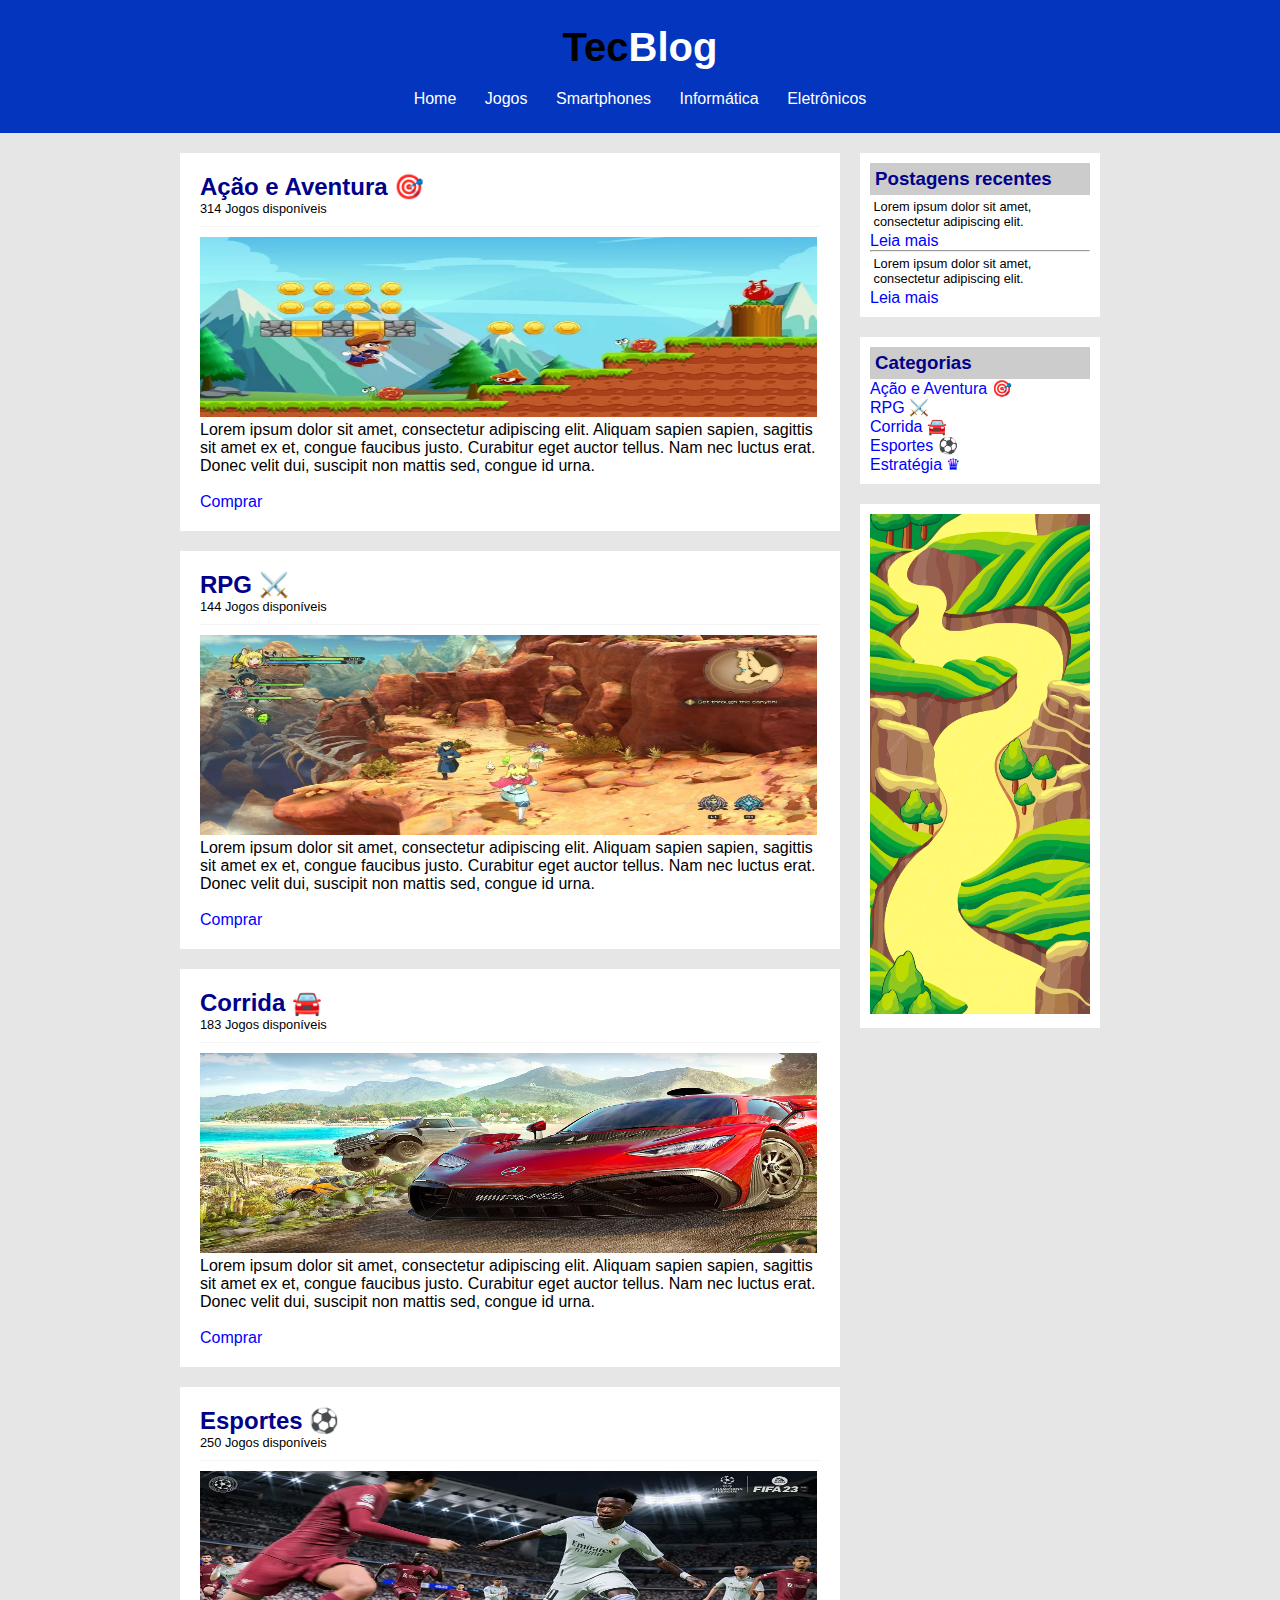
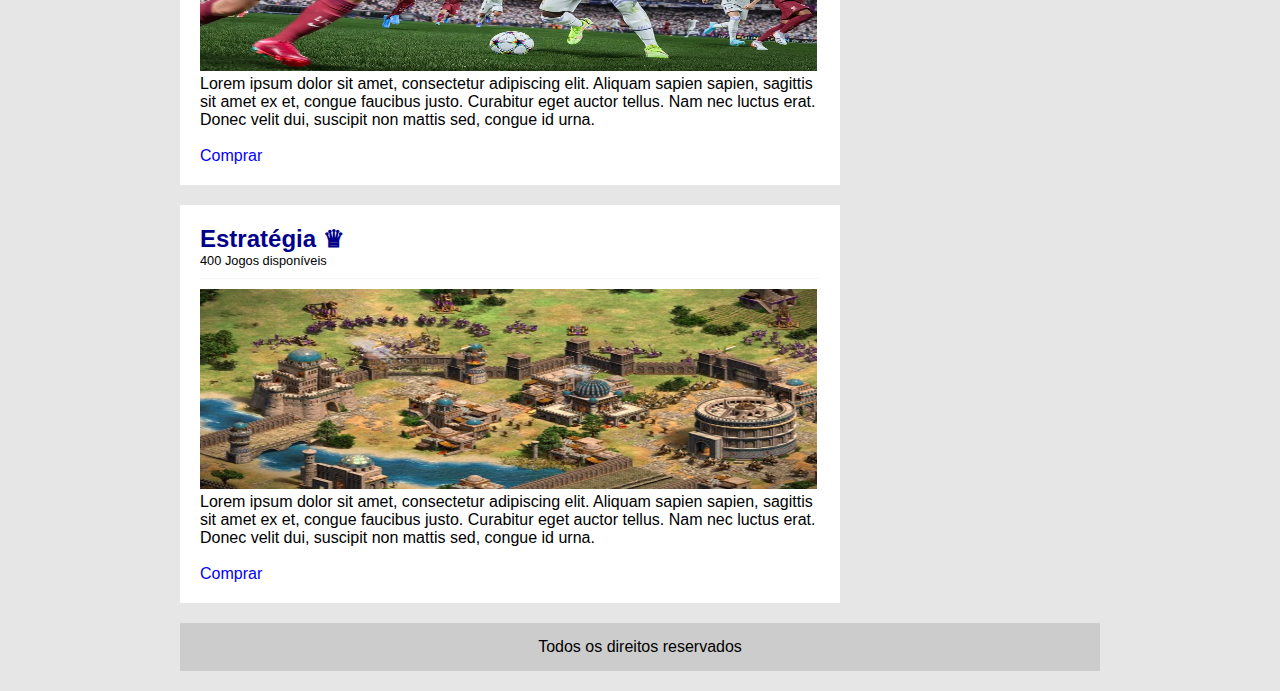
==== jogos.html @ 7e0ff292 "Página de jogos" ====
<!DOCTYPE html>
<html>

    <head>

        <title>TecBlog</title>
        <meta charset="utf-8">
        <link rel="stylesheet" type="text/css" href="CSS/estilojogos.css">

    </head>

    <body>

        <!--CABEÇALHO-->

        <div id="area-cabecalho">

            <div id="area-logo">
                <h1>Tec<span class="branco">Blog</span></h1>
            </div>
            <div id="area-menu">
                <a href="index.html">Home</a>
                <a href="jogos.html">Jogos</a>
                <a href="celulares.html">Smartphones</a>
                <a href="informatica.html">Informática</a>
                <a href="eletronicos.html">Eletrônicos</a>
            </div>

        </div>

        <!--ÁREA PRINCIPAL DO CONTEÚDO DA PÁGINA "JOGOS"-->

        <div id="area-principal">

            <div id="area-postagens">

                <!--ABERTURA POSTAGEM-->
                <div class="postagem">
                    <h2>Ação e Aventura 🎯</h2>
                    <span class="data-postagem">314 Jogos disponíveis</span>
                    <img src="ImagenstecBlog/aventura.webp" width="617px" height="180px">
                    <p>
                        Lorem ipsum dolor sit amet, consectetur adipiscing elit. 
                        Aliquam sapien sapien, sagittis sit amet ex et, congue faucibus justo. 
                        Curabitur eget auctor tellus. Nam nec luctus erat. Donec velit dui, 
                        suscipit non mattis sed, congue id urna. 
                    </p><br>
                    <a href="" style="color: blue;">Comprar</a>
                </div>
                <!--//FIM POSTAGEM\\-->

                <!--ABERTURA POSTAGEM-->
                <div class="postagem">
                    <h2>RPG ⚔️</h2>
                    <span class="data-postagem">144 Jogos disponíveis</span>
                    <img src="ImagenstecBlog/rpg.jpg" width="617px" height="200px">
                    <p>
                        Lorem ipsum dolor sit amet, consectetur adipiscing elit. 
                        Aliquam sapien sapien, sagittis sit amet ex et, congue faucibus justo. 
                        Curabitur eget auctor tellus. Nam nec luctus erat. Donec velit dui, 
                        suscipit non mattis sed, congue id urna. 
                    </p><br>
                    <a href="" style="color: blue;">Comprar</a>
                </div>
                <!--//FIM POSTAGEM\\-->

                <!--ABERTURA POSTAGEM-->
                <div class="postagem">
                    <h2>Corrida 🚘</h2>
                    <span class="data-postagem">183 Jogos disponíveis</span>
                    <img src="ImagenstecBlog/corrida.webp" width="617px" height="200px">
                    <p>
                        Lorem ipsum dolor sit amet, consectetur adipiscing elit. 
                        Aliquam sapien sapien, sagittis sit amet ex et, congue faucibus justo. 
                        Curabitur eget auctor tellus. Nam nec luctus erat. Donec velit dui, 
                        suscipit non mattis sed, congue id urna. 
                    </p><br>
                    <a href="" style="color: blue;">Comprar</a>
                </div>
                <!--//FIM POSTAGEM\\-->

                <!--ABERTURA POSTAGEM-->
                <div class="postagem">
                    <h2>Esportes ⚽️</h2>
                    <span class="data-postagem">250 Jogos disponíveis</span>
                    <img src="ImagenstecBlog/fifa.webp" width="617px" height="200px">
                    <p>
                        Lorem ipsum dolor sit amet, consectetur adipiscing elit. 
                        Aliquam sapien sapien, sagittis sit amet ex et, congue faucibus justo. 
                        Curabitur eget auctor tellus. Nam nec luctus erat. Donec velit dui, 
                        suscipit non mattis sed, congue id urna. 
                    </p><br>
                    <a href="" style="color: blue;">Comprar</a>
                </div>
                <!--//FIM POSTAGEM\\-->

                <!--ABERTURA POSTAGEM-->
                <div class="postagem">
                    <h2>Estratégia ♛</h2>
                    <span class="data-postagem">400 Jogos disponíveis</span>
                    <img src="ImagenstecBlog/estrategia.jpg" width="617px" height="200px">
                    <p>
                        Lorem ipsum dolor sit amet, consectetur adipiscing elit. 
                        Aliquam sapien sapien, sagittis sit amet ex et, congue faucibus justo. 
                        Curabitur eget auctor tellus. Nam nec luctus erat. Donec velit dui, 
                        suscipit non mattis sed, congue id urna. 
                    </p><br>
                    <a href="" style="color: blue;">Comprar</a>
                </div>
                <!--//FIM POSTAGEM\\-->
                
            </div>

            <div id="area-lateral">

                <div class="conteudo-lateral">
                    <h3>Postagens recentes</h3>
                    <div>
                        <p class="texto-postagem-lateral">Lorem ipsum dolor sit amet, 
                        consectetur adipiscing elit.
                        </p>
                        <a href="" style="color: blue;">Leia mais</a>
                    </div>
                    <hr>
                    <div>
                        <p class="texto-postagem-lateral">Lorem ipsum dolor sit amet, 
                        consectetur adipiscing elit.
                        </p>
                        <a href="" style="color: blue;">Leia mais</a>
                    </div>
                </div>

                <div class="conteudo-lateral">
                    <h3>Categorias</h3>
                    <!--Cores colocadas manualmente nos links porque deu erro em algo no CSS, mas eu não encontrei-->
                    <a href="" style="color:blue">Ação e Aventura 🎯</a><br>
                    <a href="" style="color: blue;">RPG ⚔️</a><br>
                    <a href="" style="color: blue;">Corrida 🚘</a><br>
                    <a href="" style="color: blue;">Esportes ⚽️</a><br>
                    <a href="" style="color: blue;">Estratégia ♛</a><br>

                </div>

                <div class="conteudo-lateral">
                    <img src="ImagensVerticaisLateral/img1.avif" class="image">
                </div>
                
            </div>

            <div id="rodape">
                Todos os direitos reservados
            </div>

        </div>

    </body>
    
</html>
---- CSS/estilojogos.css ----
*{
    margin: 0;
    padding: 0;
}

body{
    font-size: 1em;
    font-family: "Trebuche MS", Helvetica, sans-serif;
    background: #e6e6e6;
}

/*----LAYOUT----*/

#area-cabecalho{
    background-color: #0435be;
    padding: 15px;
    text-align: center;
}

#area-logo, #area-menu{
    padding: 10px;
}

#area-principal{
    width: 920px;
    margin: 0 auto;
    padding: 20px;
}

#area-postagens{
    width: 660px;
    float: left;
}

#area-lateral{
    width: 240px;
    float: right;
}

.postagem{
    padding: 20px;
    margin-bottom: 20px;
    background: white;
}

.conteudo-lateral{
    background: white;
    padding: 10px;
    margin-bottom: 20px;
}

#rodape{
    clear: both;
    text-align: center;
    padding: 15px;
    background: #CCC;
}

/*----FORMATAÇÃO DO MENU----*/

a{
    text-decoration: none;
    color: blue;
}


a:link, a:visited {
    color: rgba(255, 255, 255, 0.007);
}

a:hover{
    text-decoration: underline;
}

#area-cabecalho a:link, #area-cabecalho  a:visited {
    color: white;
    padding: 8px 12px;
}

#area-cabecalho a:hover{
    color: #0435be;
    background: white;
}

/*----FORMATAÇÕES GERAIS----*/

h1{
    color:#000000;
    font-size: 2.5em;
}

h2{
    color: rgb(0, 0, 139);
}

h3{
    color: rgb(0, 0, 139);
    background: #CCC;
    padding: 5px;
}

.branco{
    color: white;
}

.data-postagem{
    font-size: 0.8em;
    border-bottom: 1px solid #f4f4f4;
    padding-bottom: 10px;
    margin-bottom: 10px;
    display: block;
}

.texto-postagem-lateral{
    font-size: 0.8em;
    padding: 3.5px;
}

/*ANIMAÇÃO DE IMAGEM LATERAL*/

.image-slider {
    width: 300px;
    overflow: hidden;
}

.image-list {
    display: flex;
    animation: slide 10s linear infinite;
}

.image {
    width: 220px;
    height: 500px;
    margin-right: 10px;
    transition: transform 0.5s ease;
}

@keyframes slide {
    0% {
    transform: translateX(0);
    }
    25% {
    transform: translateX(-100%);
    }
    50% {
    transform: translateX(-200%);
    }
    75% {
    transform: translateX(-300%);
    }
    100% {
    transform: translateX(0);
    }
}
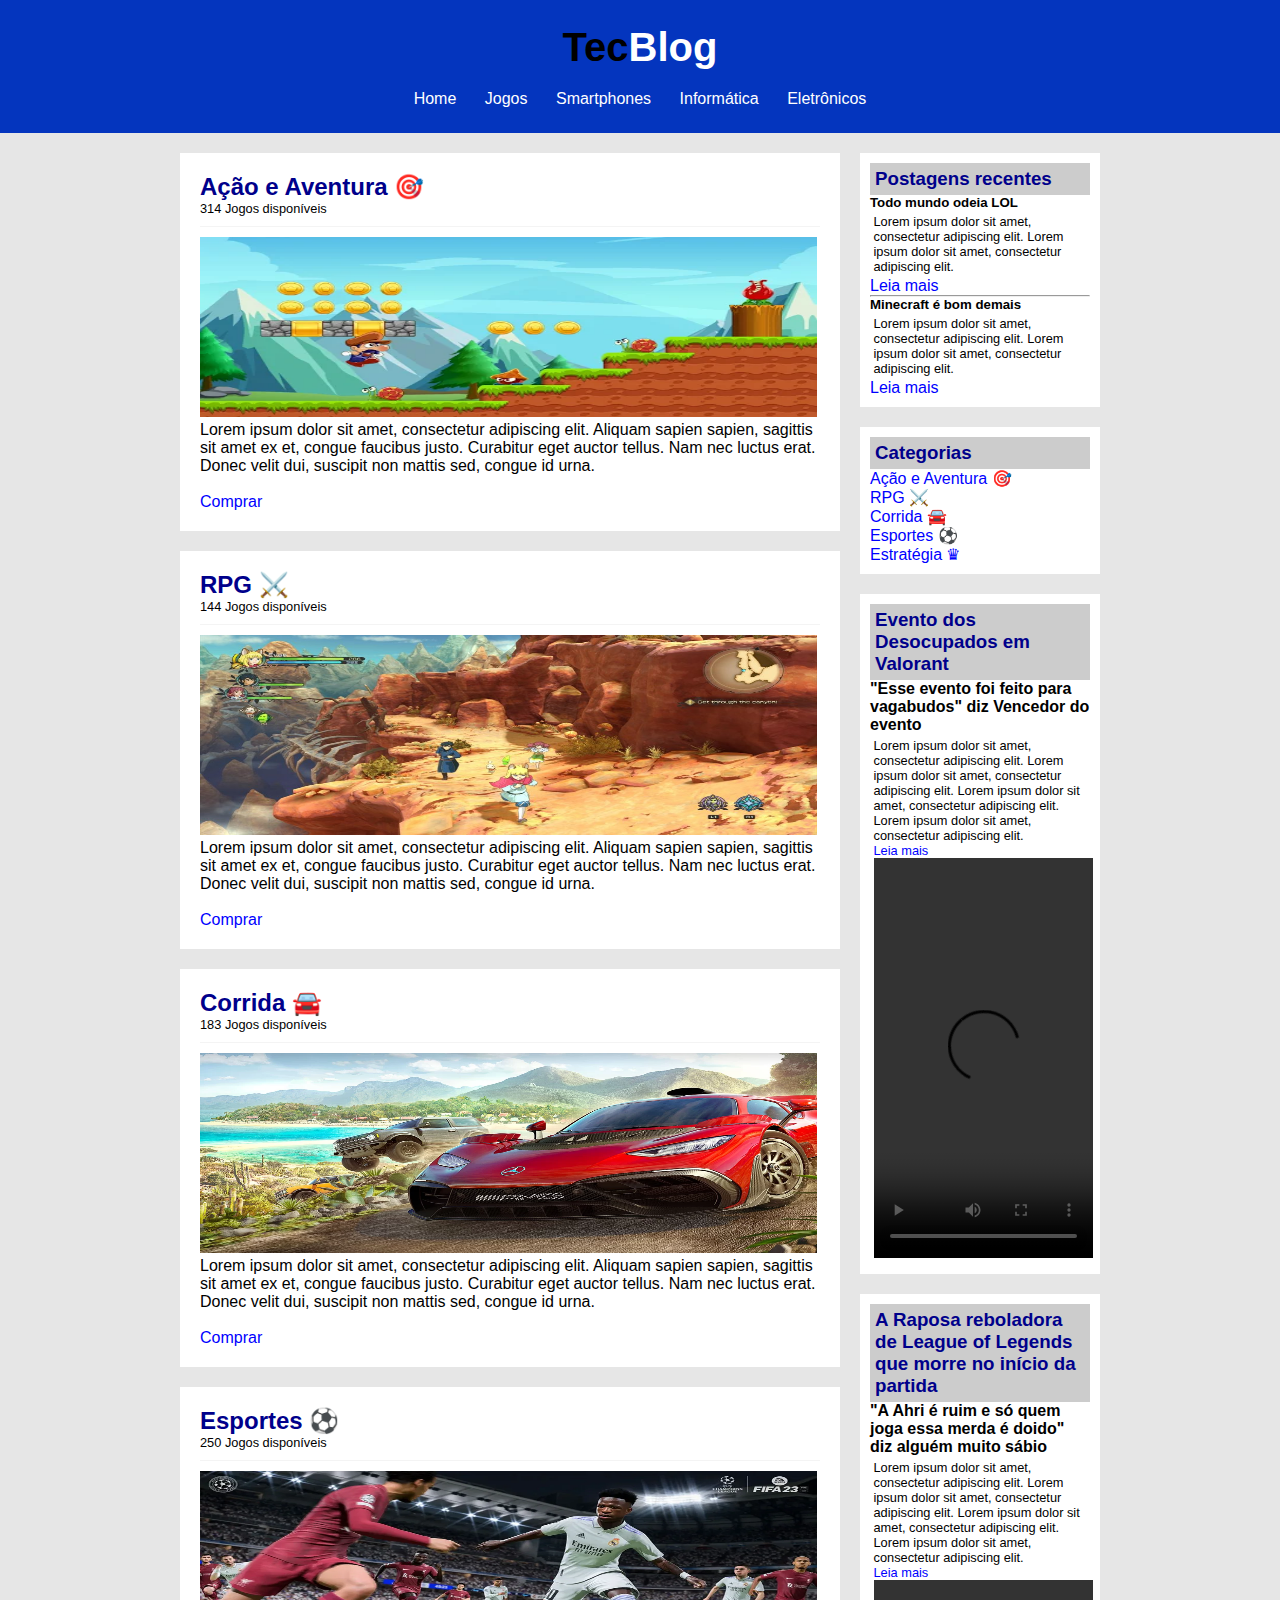
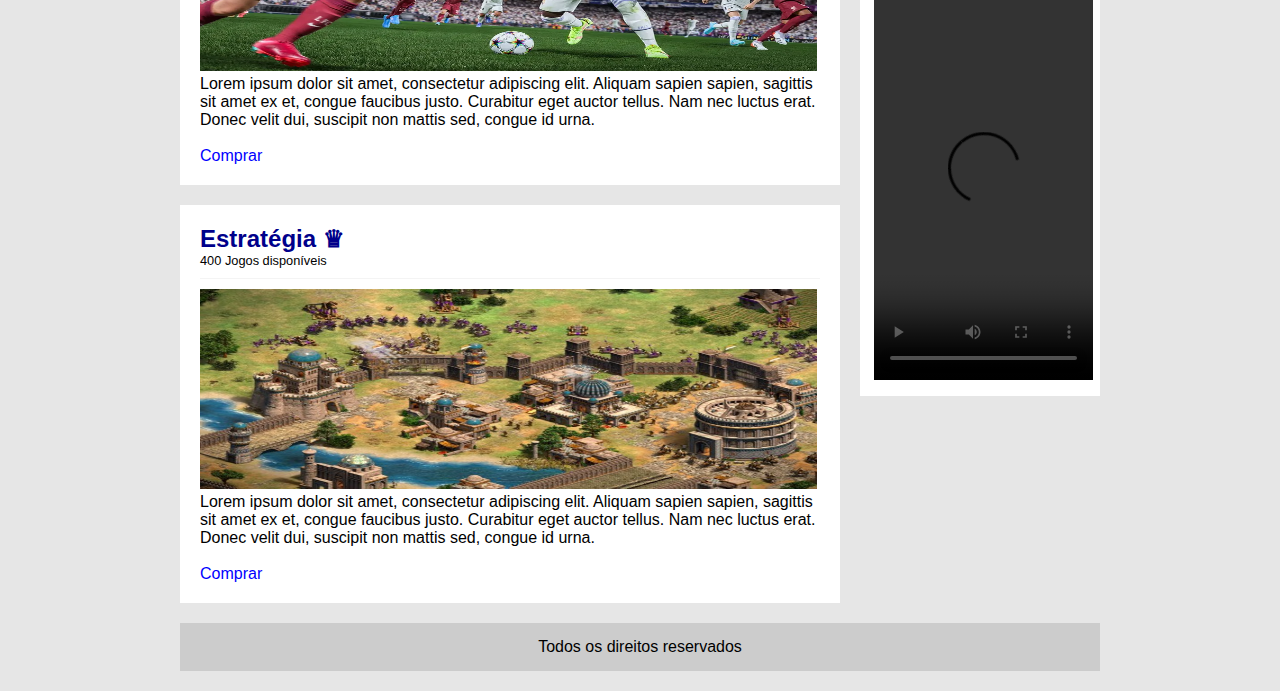
==== commit 2d1e073f: "Adição de elementos nas páginas" ====
--- a/jogos.html
+++ b/jogos.html
@@ -5,6 +5,7 @@
 
         <title>TecBlog</title>
         <meta charset="utf-8">
+        <meta name="viewport" content="width=device-width, initial-scale=1.0">
         <link rel="stylesheet" type="text/css" href="CSS/estilojogos.css">
 
     </head>
@@ -116,14 +117,18 @@
                 <div class="conteudo-lateral">
                     <h3>Postagens recentes</h3>
                     <div>
+                        <h5>Todo mundo odeia LOL</h5>
                         <p class="texto-postagem-lateral">Lorem ipsum dolor sit amet, 
+                        consectetur adipiscing elit. Lorem ipsum dolor sit amet, 
                         consectetur adipiscing elit.
                         </p>
                         <a href="" style="color: blue;">Leia mais</a>
                     </div>
                     <hr>
                     <div>
+                        <h5>Minecraft é bom demais</h5>
                         <p class="texto-postagem-lateral">Lorem ipsum dolor sit amet, 
+                        consectetur adipiscing elit. Lorem ipsum dolor sit amet, 
                         consectetur adipiscing elit.
                         </p>
                         <a href="" style="color: blue;">Leia mais</a>
@@ -142,7 +147,33 @@
                 </div>
 
                 <div class="conteudo-lateral">
-                    <img src="ImagensVerticaisLateral/img1.avif" class="image">
+                    <h3>Evento dos Desocupados em Valorant</h3>
+                    <h4>"Esse evento foi feito para vagabudos" diz Vencedor do evento</h4>
+                    <p class="texto-postagem-lateral">Lorem ipsum dolor sit amet, 
+                    consectetur adipiscing elit. Lorem ipsum dolor sit amet, 
+                    consectetur adipiscing elit. Lorem ipsum dolor sit amet, 
+                    consectetur adipiscing elit. Lorem ipsum dolor sit amet, 
+                    consectetur adipiscing elit.
+                    <br>
+                    <a href="" style="color: blue;">Leia mais</a>
+                    <video width="219" height="400" controls loop autoplay>
+                        <source src="ImagenstecBlog/valorant.mp4" type="video/mp4">
+                    </video>
+                </div>
+
+                <div class="conteudo-lateral">
+                    <h3>A Raposa reboladora de League of Legends que morre no início da partida</h3>
+                    <h4>"A Ahri é ruim e só quem joga essa merda é doido" diz alguém muito sábio</h4>
+                    <p class="texto-postagem-lateral">Lorem ipsum dolor sit amet, 
+                    consectetur adipiscing elit. Lorem ipsum dolor sit amet, 
+                    consectetur adipiscing elit. Lorem ipsum dolor sit amet, 
+                    consectetur adipiscing elit. Lorem ipsum dolor sit amet, 
+                    consectetur adipiscing elit.
+                    <br>
+                    <a href="" style="color: blue;">Leia mais</a>
+                    <video width="219" height="400" controls loop autoplay>
+                        <source src="ImagenstecBlog/lol.mp4" type="video/mp4">
+                    </video>
                 </div>
                 
             </div>
--- a/CSS/estilojogos.css
+++ b/CSS/estilojogos.css
@@ -116,40 +116,3 @@
     font-size: 0.8em;
     padding: 3.5px;
 }
-
-/*ANIMAÇÃO DE IMAGEM LATERAL*/
-
-.image-slider {
-    width: 300px;
-    overflow: hidden;
-}
-
-.image-list {
-    display: flex;
-    animation: slide 10s linear infinite;
-}
-
-.image {
-    width: 220px;
-    height: 500px;
-    margin-right: 10px;
-    transition: transform 0.5s ease;
-}
-
-@keyframes slide {
-    0% {
-    transform: translateX(0);
-    }
-    25% {
-    transform: translateX(-100%);
-    }
-    50% {
-    transform: translateX(-200%);
-    }
-    75% {
-    transform: translateX(-300%);
-    }
-    100% {
-    transform: translateX(0);
-    }
-}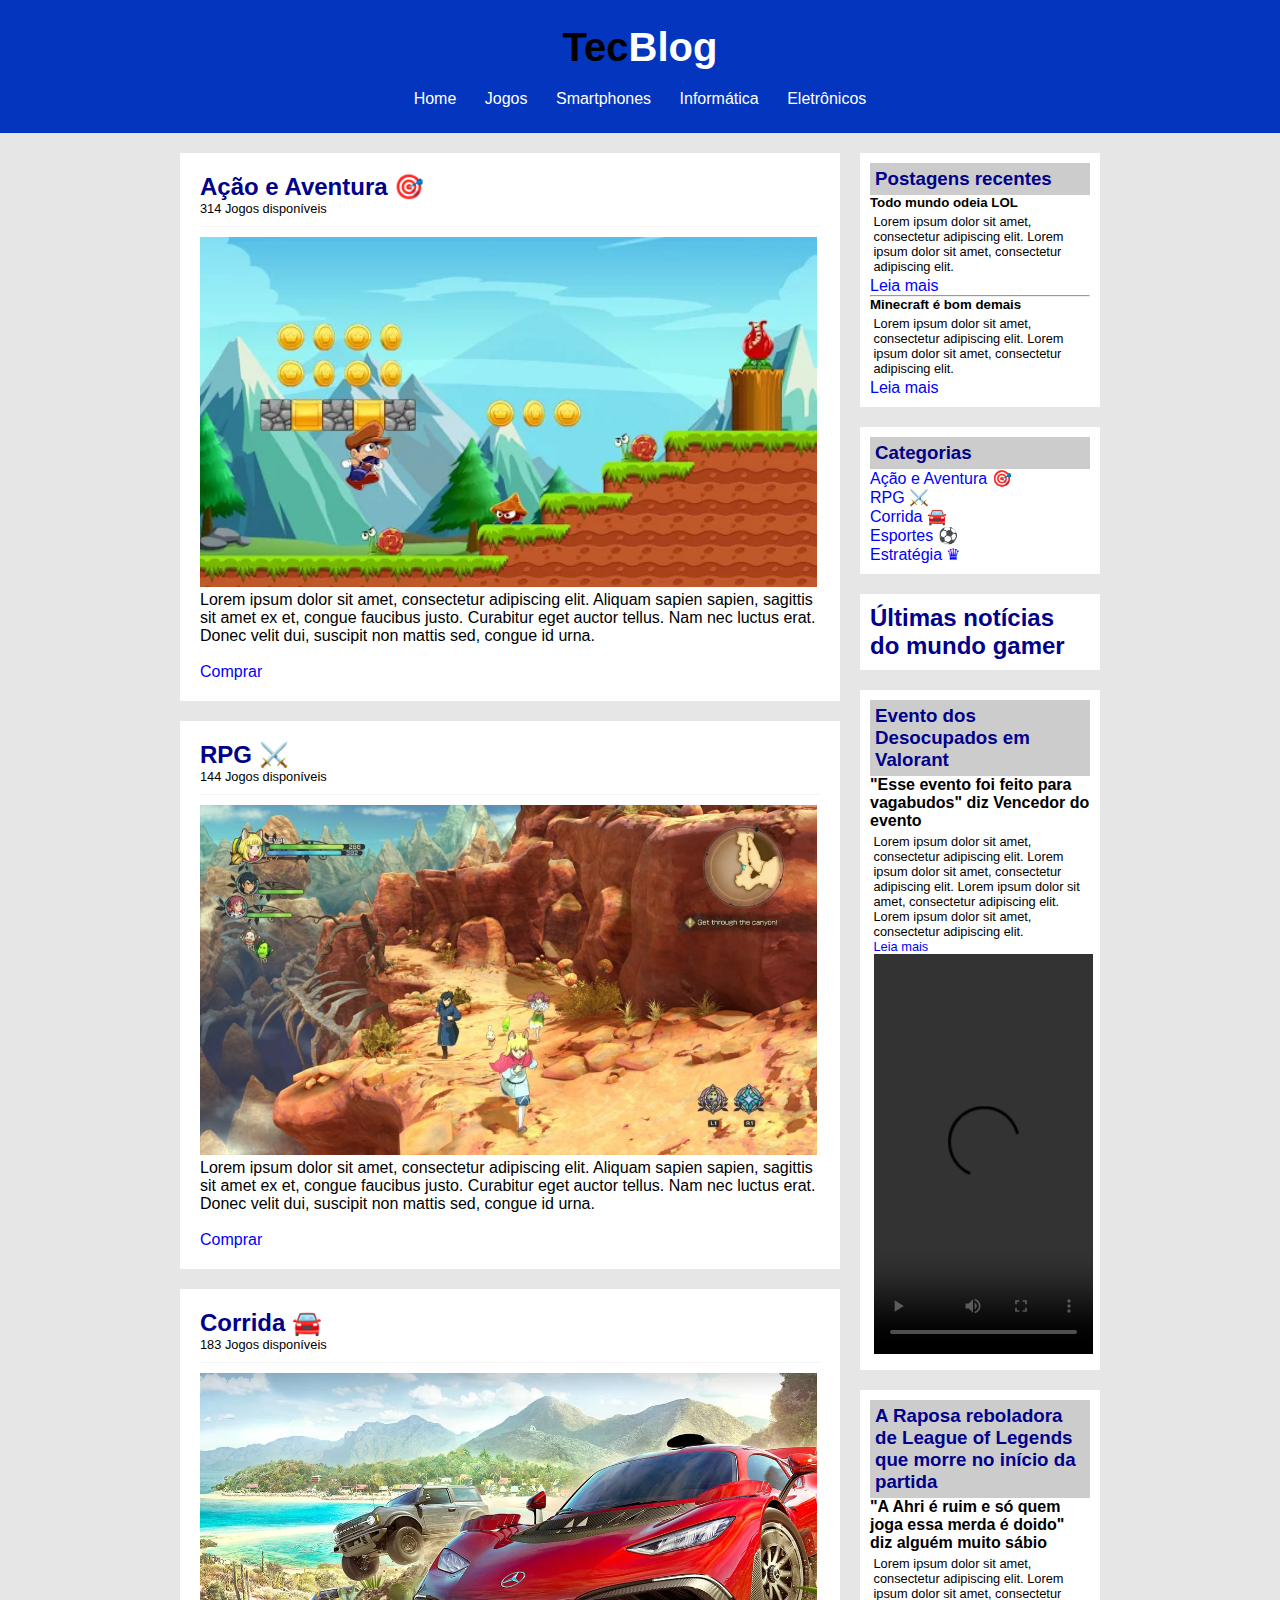
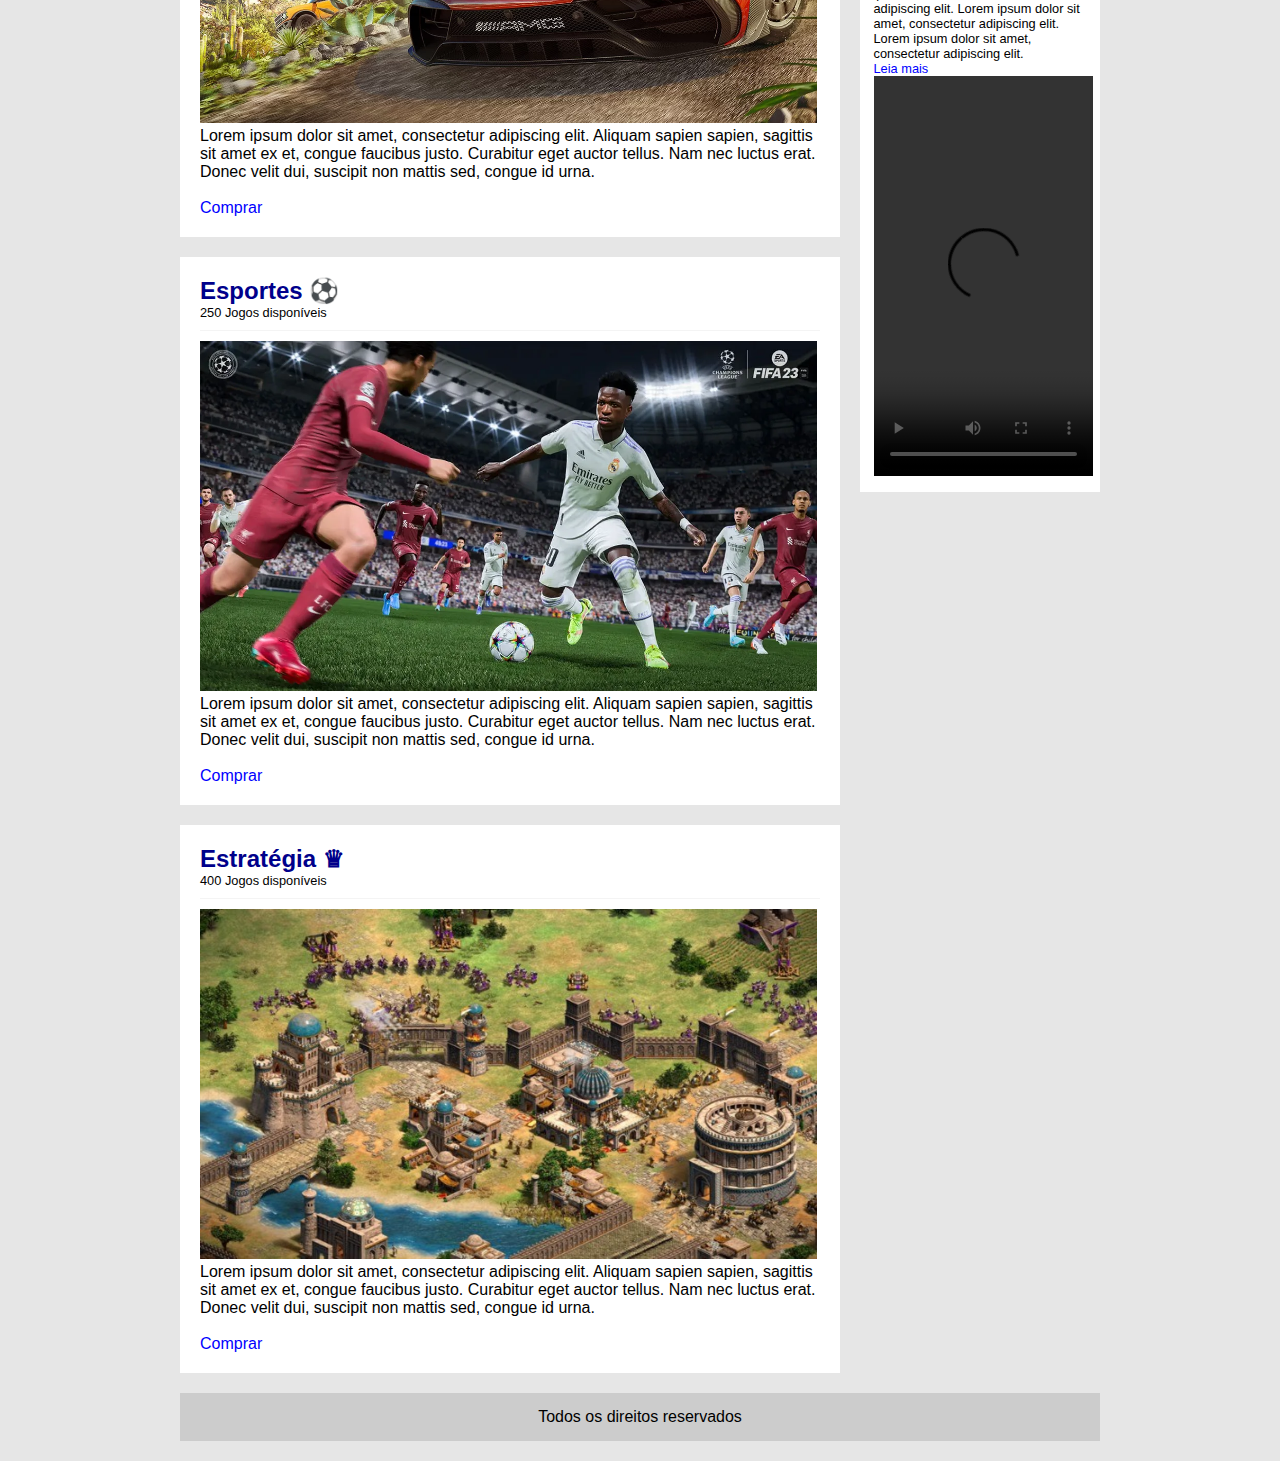
==== commit 5f17e076: "Mais páginas" ====
--- a/jogos.html
+++ b/jogos.html
@@ -3,7 +3,7 @@
 
     <head>
 
-        <title>TecBlog</title>
+        <title>Jogos</title>
         <meta charset="utf-8">
         <meta name="viewport" content="width=device-width, initial-scale=1.0">
         <link rel="stylesheet" type="text/css" href="CSS/estilojogos.css">
@@ -39,7 +39,7 @@
                 <div class="postagem">
                     <h2>Ação e Aventura 🎯</h2>
                     <span class="data-postagem">314 Jogos disponíveis</span>
-                    <img src="ImagenstecBlog/aventura.webp" width="617px" height="180px">
+                    <img src="ImagenstecBlog/aventura.webp" width="617px" height="350px">
                     <p>
                         Lorem ipsum dolor sit amet, consectetur adipiscing elit. 
                         Aliquam sapien sapien, sagittis sit amet ex et, congue faucibus justo. 
@@ -54,7 +54,7 @@
                 <div class="postagem">
                     <h2>RPG ⚔️</h2>
                     <span class="data-postagem">144 Jogos disponíveis</span>
-                    <img src="ImagenstecBlog/rpg.jpg" width="617px" height="200px">
+                    <img src="ImagenstecBlog/rpg.jpg" width="617px" height="350px">
                     <p>
                         Lorem ipsum dolor sit amet, consectetur adipiscing elit. 
                         Aliquam sapien sapien, sagittis sit amet ex et, congue faucibus justo. 
@@ -69,7 +69,7 @@
                 <div class="postagem">
                     <h2>Corrida 🚘</h2>
                     <span class="data-postagem">183 Jogos disponíveis</span>
-                    <img src="ImagenstecBlog/corrida.webp" width="617px" height="200px">
+                    <img src="ImagenstecBlog/corrida.webp" width="617px" height="350px">
                     <p>
                         Lorem ipsum dolor sit amet, consectetur adipiscing elit. 
                         Aliquam sapien sapien, sagittis sit amet ex et, congue faucibus justo. 
@@ -84,7 +84,7 @@
                 <div class="postagem">
                     <h2>Esportes ⚽️</h2>
                     <span class="data-postagem">250 Jogos disponíveis</span>
-                    <img src="ImagenstecBlog/fifa.webp" width="617px" height="200px">
+                    <img src="ImagenstecBlog/fifa.webp" width="617px" height="350px">
                     <p>
                         Lorem ipsum dolor sit amet, consectetur adipiscing elit. 
                         Aliquam sapien sapien, sagittis sit amet ex et, congue faucibus justo. 
@@ -99,7 +99,7 @@
                 <div class="postagem">
                     <h2>Estratégia ♛</h2>
                     <span class="data-postagem">400 Jogos disponíveis</span>
-                    <img src="ImagenstecBlog/estrategia.jpg" width="617px" height="200px">
+                    <img src="ImagenstecBlog/estrategia.jpg" width="617px" height="350px">
                     <p>
                         Lorem ipsum dolor sit amet, consectetur adipiscing elit. 
                         Aliquam sapien sapien, sagittis sit amet ex et, congue faucibus justo. 
@@ -147,6 +147,12 @@
                 </div>
 
                 <div class="conteudo-lateral">
+                    <div>
+                    <h2>Últimas notícias do mundo gamer</h2> 
+                    </div>
+                </div>
+
+                <div class="conteudo-lateral">
                     <h3>Evento dos Desocupados em Valorant</h3>
                     <h4>"Esse evento foi feito para vagabudos" diz Vencedor do evento</h4>
                     <p class="texto-postagem-lateral">Lorem ipsum dolor sit amet, 
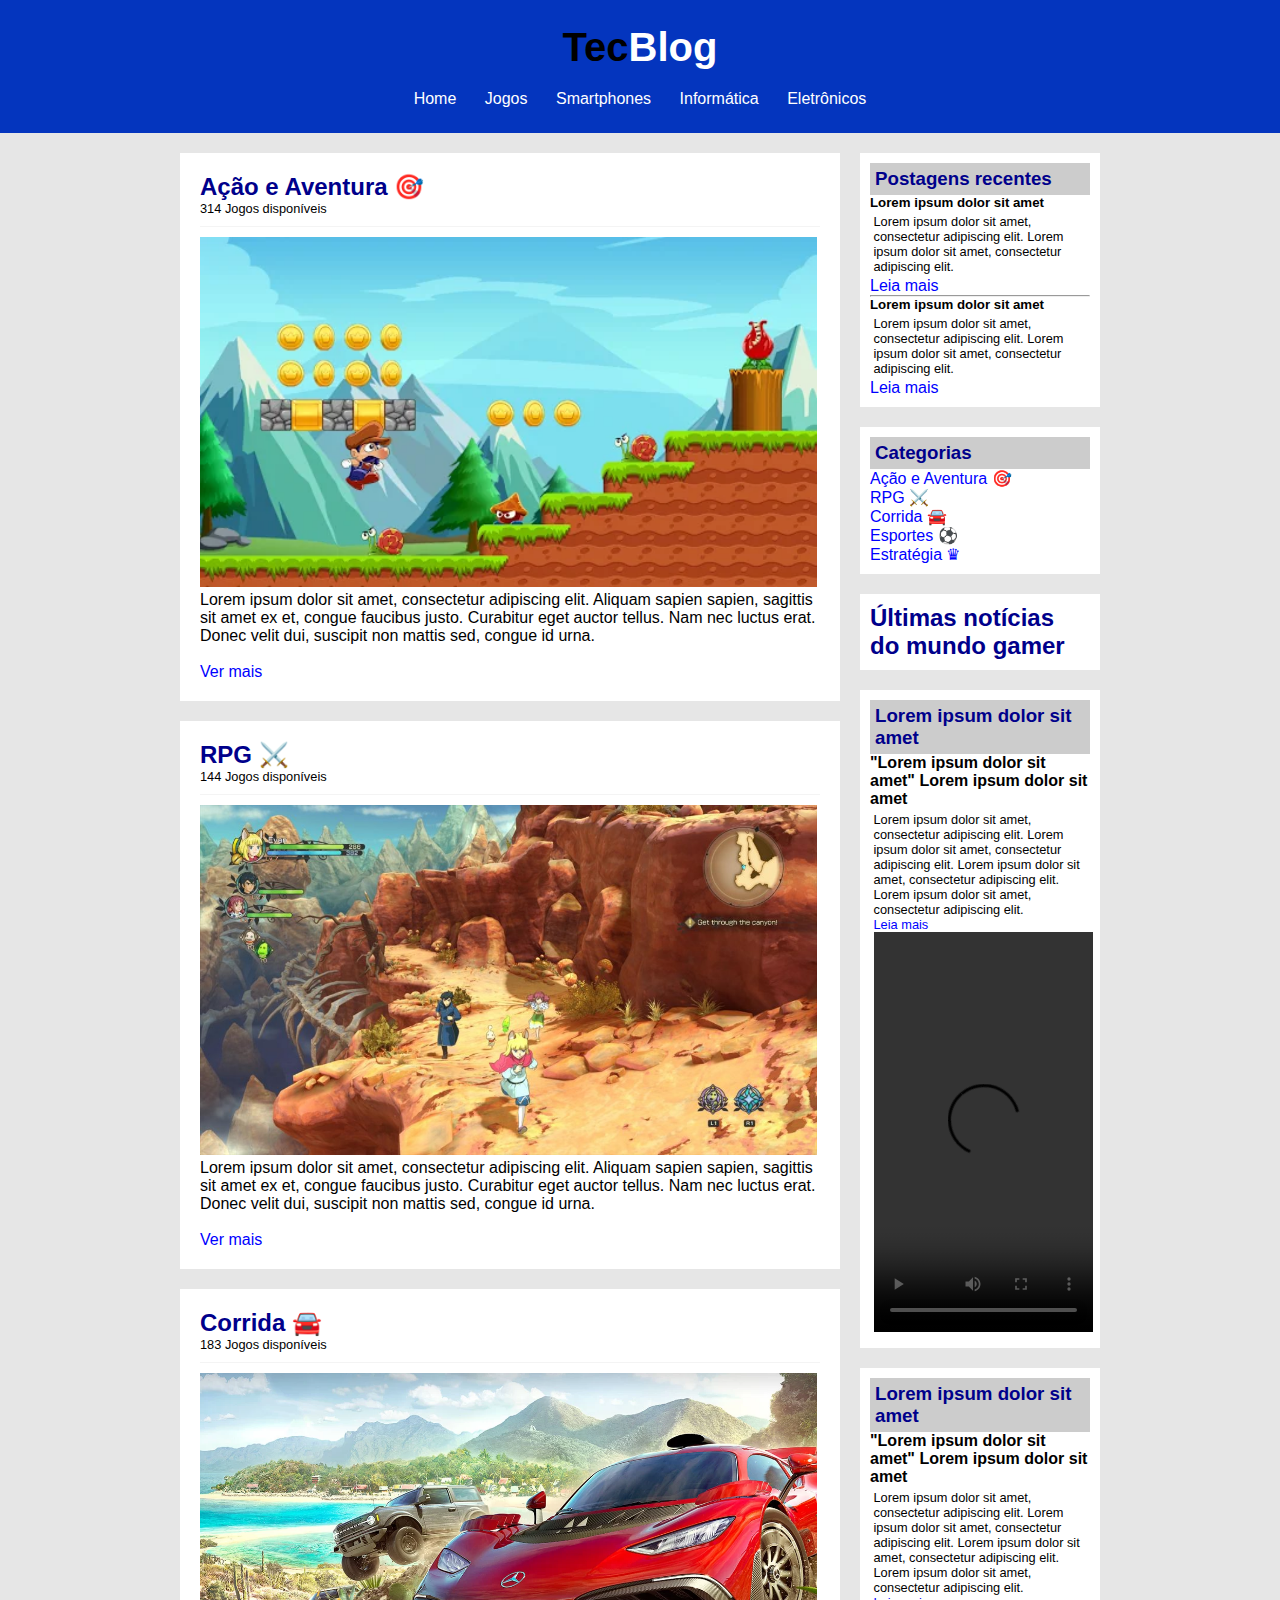
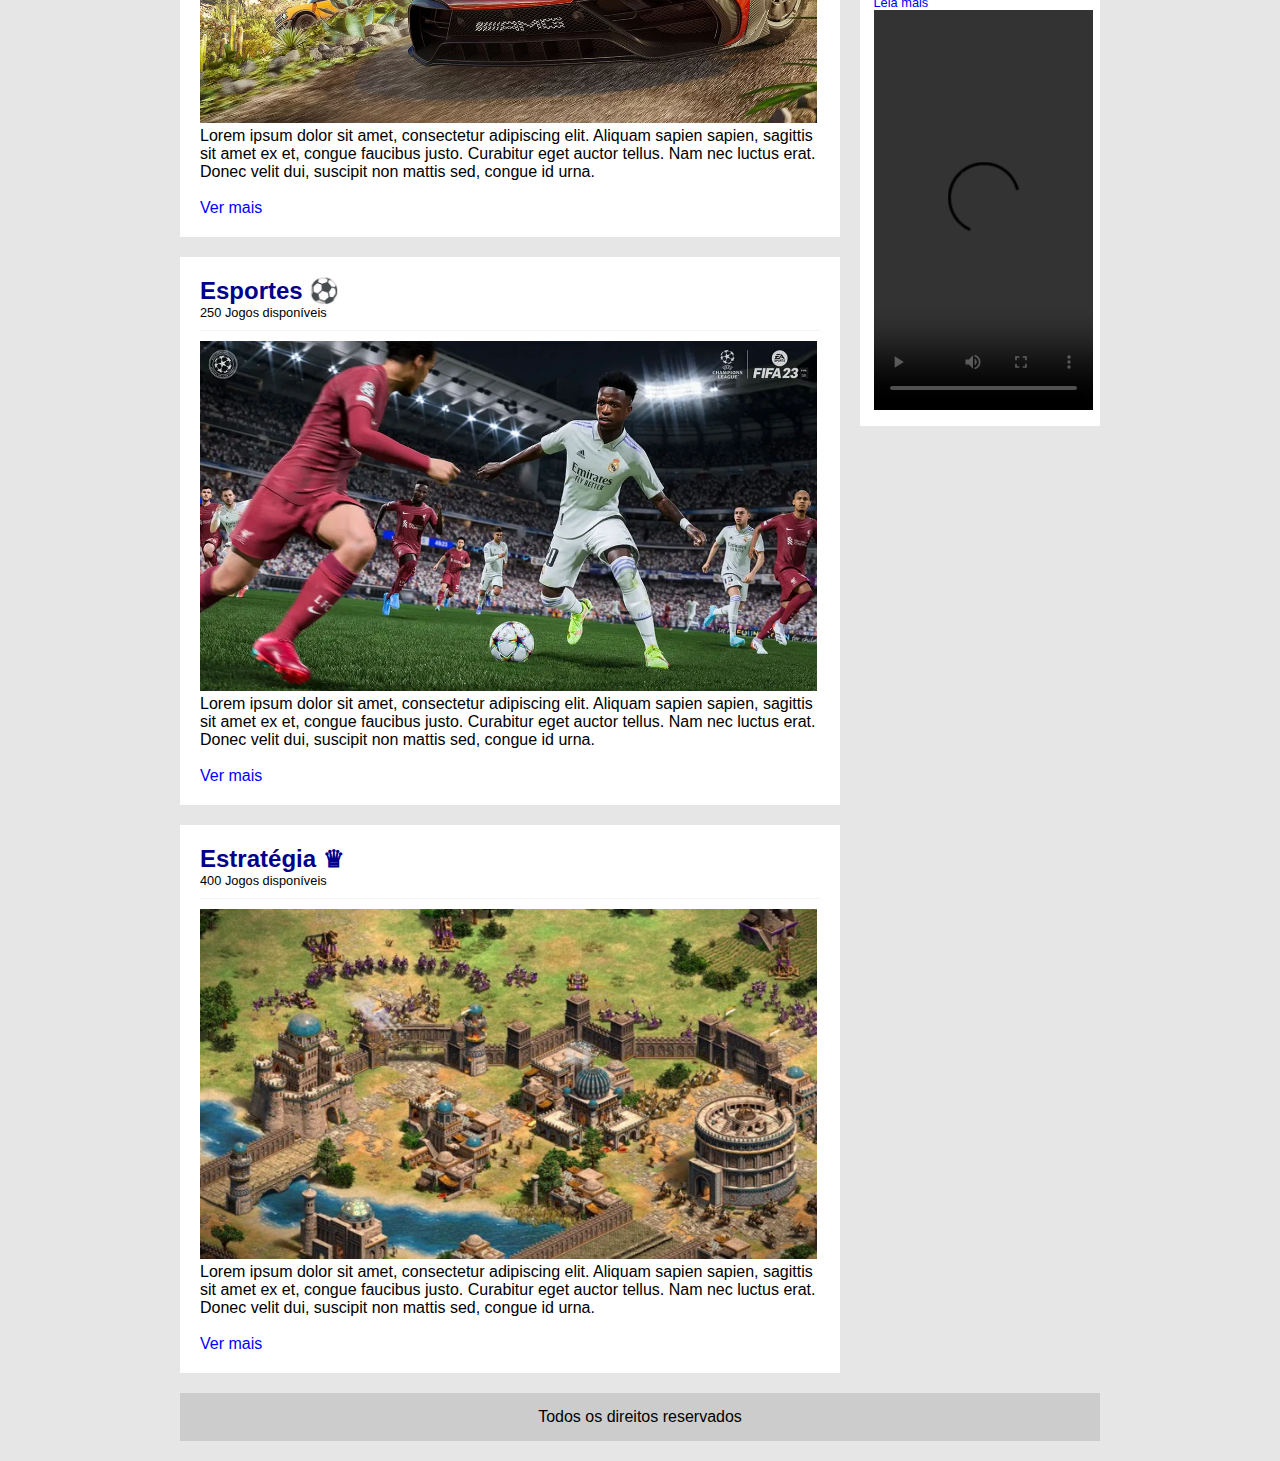
==== commit ccad27d9: "Alterações para post no linkedin" ====
--- a/jogos.html
+++ b/jogos.html
@@ -46,7 +46,7 @@
                         Curabitur eget auctor tellus. Nam nec luctus erat. Donec velit dui, 
                         suscipit non mattis sed, congue id urna. 
                     </p><br>
-                    <a href="" style="color: blue;">Comprar</a>
+                    <a href="" style="color: blue;">Ver mais</a>
                 </div>
                 <!--//FIM POSTAGEM\\-->
 
@@ -61,7 +61,7 @@
                         Curabitur eget auctor tellus. Nam nec luctus erat. Donec velit dui, 
                         suscipit non mattis sed, congue id urna. 
                     </p><br>
-                    <a href="" style="color: blue;">Comprar</a>
+                    <a href="" style="color: blue;">Ver mais</a>
                 </div>
                 <!--//FIM POSTAGEM\\-->
 
@@ -76,7 +76,7 @@
                         Curabitur eget auctor tellus. Nam nec luctus erat. Donec velit dui, 
                         suscipit non mattis sed, congue id urna. 
                     </p><br>
-                    <a href="" style="color: blue;">Comprar</a>
+                    <a href="" style="color: blue;">Ver mais</a>
                 </div>
                 <!--//FIM POSTAGEM\\-->
 
@@ -91,7 +91,7 @@
                         Curabitur eget auctor tellus. Nam nec luctus erat. Donec velit dui, 
                         suscipit non mattis sed, congue id urna. 
                     </p><br>
-                    <a href="" style="color: blue;">Comprar</a>
+                    <a href="" style="color: blue;">Ver mais</a>
                 </div>
                 <!--//FIM POSTAGEM\\-->
 
@@ -106,7 +106,7 @@
                         Curabitur eget auctor tellus. Nam nec luctus erat. Donec velit dui, 
                         suscipit non mattis sed, congue id urna. 
                     </p><br>
-                    <a href="" style="color: blue;">Comprar</a>
+                    <a href="" style="color: blue;">Ver mais</a>
                 </div>
                 <!--//FIM POSTAGEM\\-->
                 
@@ -117,7 +117,7 @@
                 <div class="conteudo-lateral">
                     <h3>Postagens recentes</h3>
                     <div>
-                        <h5>Todo mundo odeia LOL</h5>
+                        <h5>Lorem ipsum dolor sit amet</h5>
                         <p class="texto-postagem-lateral">Lorem ipsum dolor sit amet, 
                         consectetur adipiscing elit. Lorem ipsum dolor sit amet, 
                         consectetur adipiscing elit.
@@ -126,7 +126,7 @@
                     </div>
                     <hr>
                     <div>
-                        <h5>Minecraft é bom demais</h5>
+                        <h5>Lorem ipsum dolor sit amet</h5>
                         <p class="texto-postagem-lateral">Lorem ipsum dolor sit amet, 
                         consectetur adipiscing elit. Lorem ipsum dolor sit amet, 
                         consectetur adipiscing elit.
@@ -153,8 +153,8 @@
                 </div>
 
                 <div class="conteudo-lateral">
-                    <h3>Evento dos Desocupados em Valorant</h3>
-                    <h4>"Esse evento foi feito para vagabudos" diz Vencedor do evento</h4>
+                    <h3>Lorem ipsum dolor sit amet</h3>
+                    <h4>"Lorem ipsum dolor sit amet" Lorem ipsum dolor sit amet</h4>
                     <p class="texto-postagem-lateral">Lorem ipsum dolor sit amet, 
                     consectetur adipiscing elit. Lorem ipsum dolor sit amet, 
                     consectetur adipiscing elit. Lorem ipsum dolor sit amet, 
@@ -168,8 +168,8 @@
                 </div>
 
                 <div class="conteudo-lateral">
-                    <h3>A Raposa reboladora de League of Legends que morre no início da partida</h3>
-                    <h4>"A Ahri é ruim e só quem joga essa merda é doido" diz alguém muito sábio</h4>
+                    <h3>Lorem ipsum dolor sit amet</h3>
+                    <h4>"Lorem ipsum dolor sit amet" Lorem ipsum dolor sit amet</h4>
                     <p class="texto-postagem-lateral">Lorem ipsum dolor sit amet, 
                     consectetur adipiscing elit. Lorem ipsum dolor sit amet, 
                     consectetur adipiscing elit. Lorem ipsum dolor sit amet, 
